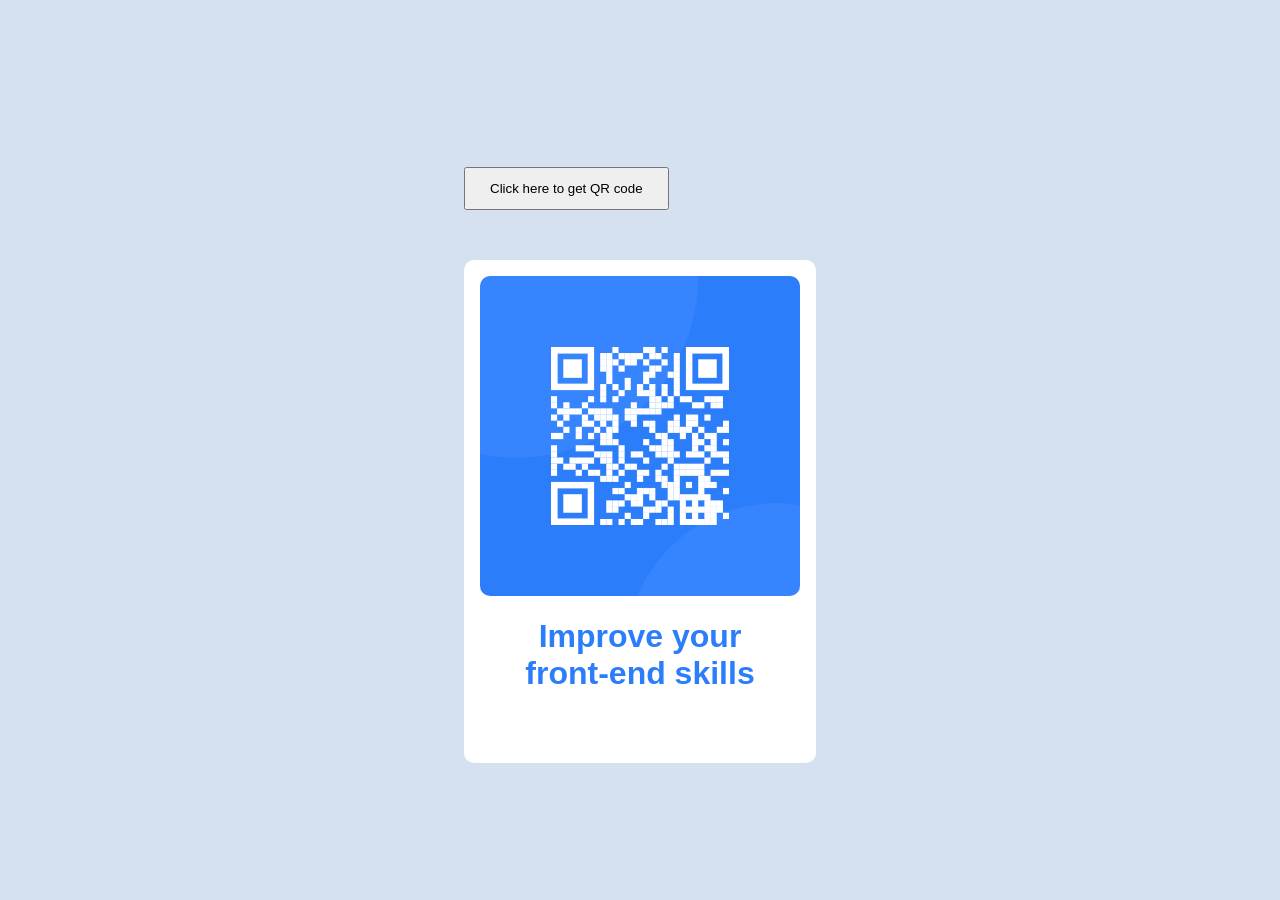
==== Mockup/index.html @ eaeb28c4 "Add QR code image, heading, and description with basic styling" ====
<html lang="en">
<head>
    <meta charset="UTF-8">
    <meta name="viewport" content="width=device-width, initial-scale=1.0">
    <title>qr-code</title>
    <link rel="stylesheet" href="styles.css">
</head>

<body>

    
    
    <main class="container">

        <button class="qr-button">Click here to get QR code</button>

        <div class="qr-card">
            
            <img src="../images/image-qr-code.png" alt="QR code">
            
            <h1>Improve your <br> front-end skills</h1>
            
            <p>Scan the QR code to visit Frontend Mentor</p>

        </div>

    </main>
    
</body>
---- Mockup/styles.css ----
body {
    margin: 0;
    min-height: 100vh;
    display: flex;
    justify-content: center;
    align-items: center;
    background-color: #d5e1ef;

}

.qr-card {
    color: white;
    background-color: white;
    border-radius: 10px;
    font-family: monter;
    padding: 16px;
    width: 320px;
    margin: 20px;
}

.qr-card img {
    width: 100%;
    border-radius: 10px;
}

.qr-card h1 {
    text-align: center;
    color: #2b7dfa;
    font-family: Arial, Helvetica, sans-serif;
    
}

.qr-card p {
    text-align: center;
}

.qr-button {
    display: flex;
    justify-content: center;
    padding: 12px 24px;
    margin: 50px 20px;



}
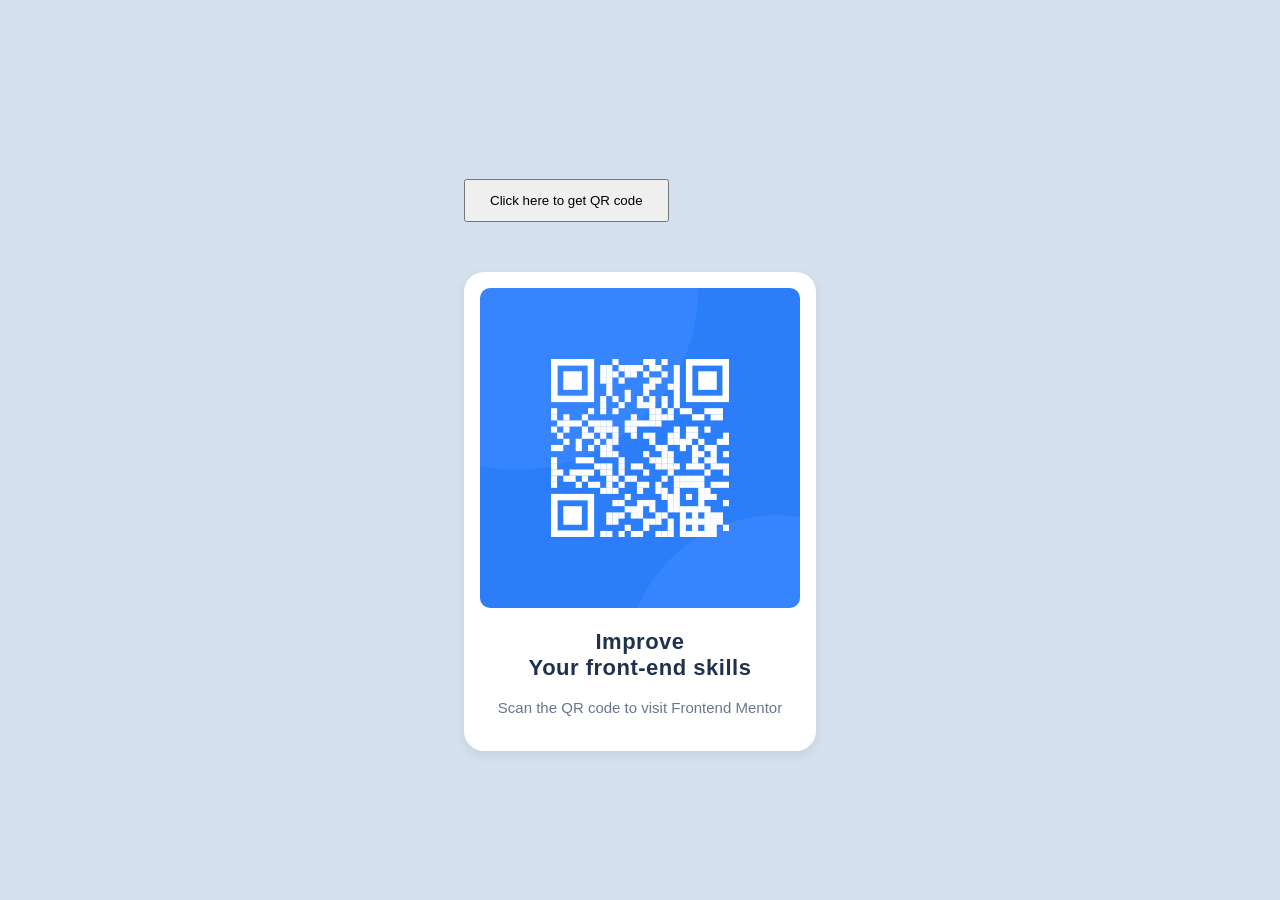
==== commit 048dfb5a: "JavaScript: Spread Operator & Array Updates" ====
--- a/Mockup/index.html
+++ b/Mockup/index.html
@@ -18,7 +18,7 @@
             
             <img src="../images/image-qr-code.png" alt="QR code">
             
-            <h1>Improve your <br> front-end skills</h1>
+            <h1>Improve <br> Your front-end skills</h1>
             
             <p>Scan the QR code to visit Frontend Mentor</p>
 
@@ -26,4 +26,5 @@
 
     </main>
     
-</body>+</body>
+</html>
--- a/Mockup/styles.css
+++ b/Mockup/styles.css
@@ -9,29 +9,39 @@
 }
 
 .qr-card {
-    color: white;
     background-color: white;
-    border-radius: 10px;
-    font-family: monter;
+    font-family: Arial, Helvetica, sans-serif;
     padding: 16px;
     width: 320px;
     margin: 20px;
+    box-shadow: 0 4px 12px rgba(0, 0, 0, 0.08);
+    border-radius: 20px;
 }
 
 .qr-card img {
     width: 100%;
     border-radius: 10px;
+    margin-bottom: 16px;
 }
 
 .qr-card h1 {
     text-align: center;
-    color: #2b7dfa;
     font-family: Arial, Helvetica, sans-serif;
+    font-size: 22px;
+    margin-bottom: 16px;
+    margin-top: 5px;
+    font-weight: 700;
+    color: #1f314f;
+    letter-spacing: 0.5px;
     
 }
 
 .qr-card p {
     text-align: center;
+    font-size: 15px;
+    color: #68778d;
+    margin-bottom: 16px;
+    line-height: 1.5;
 }
 
 .qr-button {
@@ -39,7 +49,12 @@
     justify-content: center;
     padding: 12px 24px;
     margin: 50px 20px;
+    /* Initial */
+    transition: background-color 0.3 ease;
+    
+}
 
-
+.qr-button:hover {
+    background-color: #3685ff;
 
 }
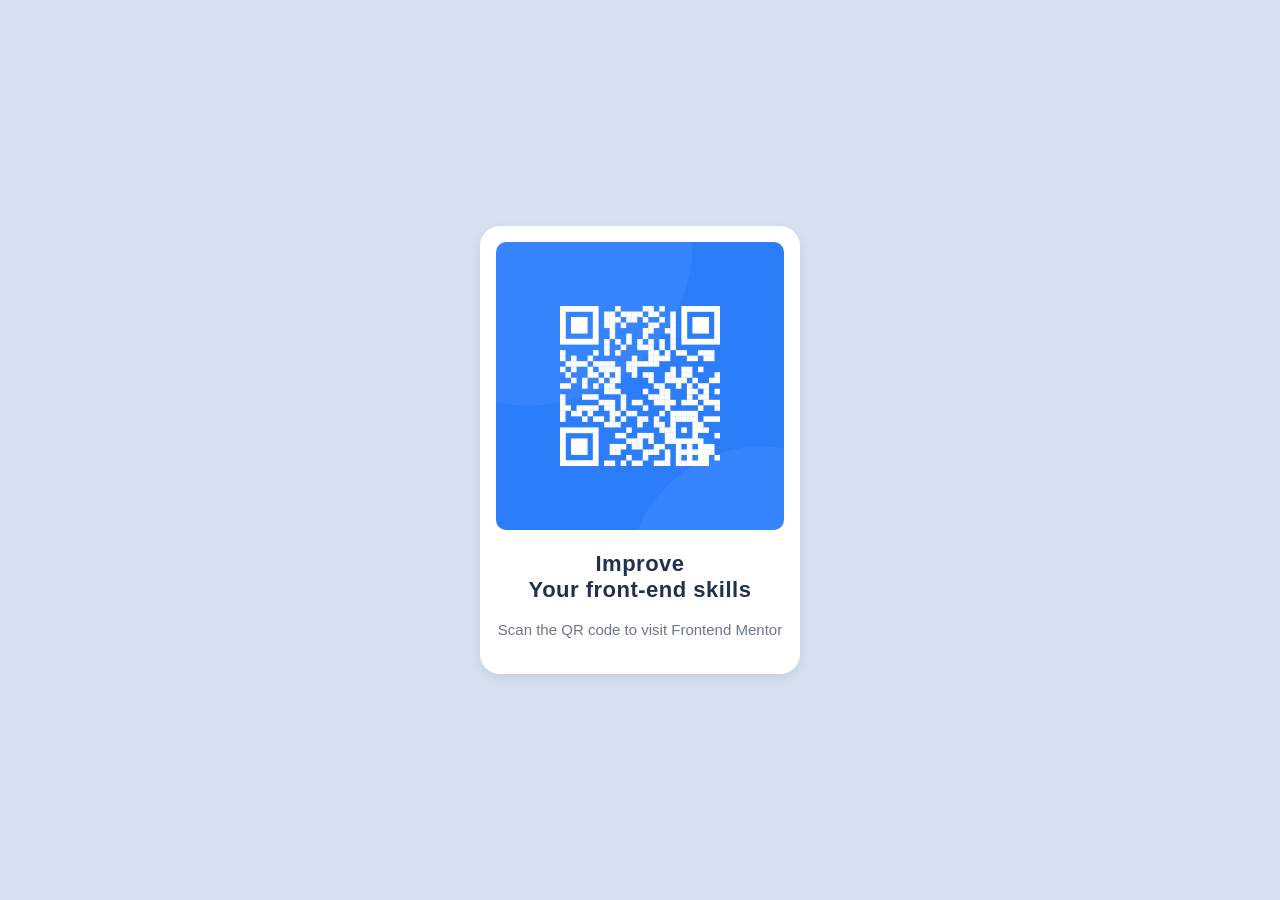
==== commit c37029f5: "Improve QR code component styling and responsiveness" ====
--- a/Mockup/index.html
+++ b/Mockup/index.html
@@ -11,9 +11,7 @@
     
     
     <main class="container">
-
-        <button class="qr-button">Click here to get QR code</button>
-
+        
         <div class="qr-card">
             
             <img src="../images/image-qr-code.png" alt="QR code">
--- a/Mockup/styles.css
+++ b/Mockup/styles.css
@@ -1,3 +1,7 @@
+* {
+    box-sizing: border-box;
+}
+
 body {
     margin: 0;
     min-height: 100vh;
@@ -13,6 +17,8 @@
     font-family: Arial, Helvetica, sans-serif;
     padding: 16px;
     width: 320px;
+    box-sizing: border-box;
+    max-width: 100%;
     margin: 20px;
     box-shadow: 0 4px 12px rgba(0, 0, 0, 0.08);
     border-radius: 20px;
@@ -57,4 +63,9 @@
 .qr-button:hover {
     background-color: #3685ff;
 
-}+}
+
+.qr-search {
+    border-radius: 20px;
+}
+
